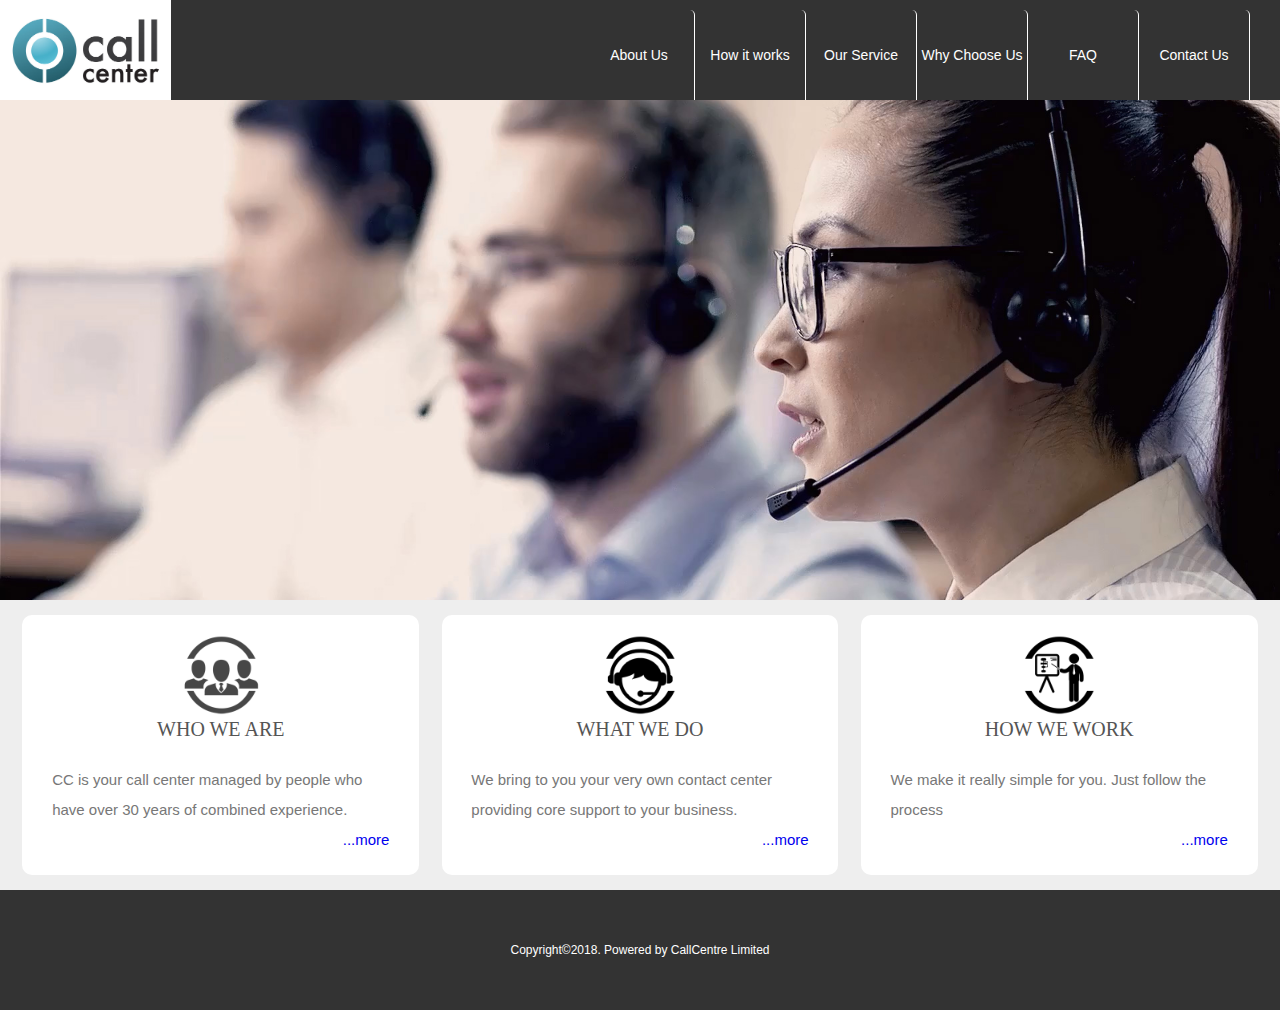
==== v0.01/index.html @ 5471ff79 "first commit" ====
<!DOCTYPE html>
<html lang="en">
<head>
    <meta charset="UTF-8">
    <meta name="viewport" content="width=device-width, initial-scale=1.0">
    <title>Call Center</title>
    <link rel="stylesheet" href="css/style.css">
</head>
<body>
    <div class="nav">
        <div class="logo"><img src="img/logo.jpg" alt=""></div>
        <div class="nav_main">
            <ul>           
                <li><a href="#">About Us</a></li>
                <li><a href="#">How it works</a></li>
                <li><a href="#">Our Service</a></li>
                <li><a href="#">Why Choose Us</a></li>
                <li><a href="#">FAQ</a></li>
                <li><a href="#">Contact Us</a></li>
            </ul>
        </div>        
    </div>
    
    
    <div class="banner"></div>
    <div class="main">
        <div class="left">
            <div class="main_title">
                <img src="img/whoweare.PNG" alt="">
                <p>WHO WE ARE</p>
            </div>
            <div class="main_content">
                <P>
                    CC is your call center managed by people who have over 30 years of combined experience.
                </P>
                <div class="main_more">    
                    <a href="#">...more</a>
                </div>
            </div>
            
        </div>
        <div class="middle">
            <div class="main_title">
                <img src="img/whatwedo.PNG" alt="">
                <p>WHAT WE DO</p>
            </div>
            <div class="main_content">
                <P>
                    We bring to you your very own contact center providing core support to your business. 
                </P>
                <div class="main_more">
                    <a href="#">...more</a>
                </div>
            </div>
            
        </div>
        <div class="right">
            <div class="main_title">
                <img src="img/howwework.PNG" alt="">
                <p>HOW WE WORK</p>
            </div>
            <div class="main_content">
                <P>
                    We make it really simple for you. Just follow the process
                </p>
                <div class="main_more">
                    <a href="#">...more</a>
                </div>
            </div>
            
        </div>
    </div>
    <footer>
        <p>Copyright©2018. Powered by CallCentre Limited</p>
    </footer>
</body>
</html>
---- v0.01/css/style.css ----
*{margin:0;padding:0;}
body{
    width:100%;
    height:100%;
    font-family:Arial, Helvetica, sans-serif; 
    font-size:12px;
    background: #fff url(../img/banner.jpg)  no-repeat fixed ;
    background-size: 100%; 
}
a {text-decoration: none;}
ul {list-style: none;}

.logo {
    float: left; 
}
.nav_main {
    float: right;
}
.nav {
    width: 100%;
    height: 100px;
    background-color:#333;
    position: fixed;
    top: 0;
}
.nav img {
    height: 100px;
}
.nav ul {
    margin-right: 30px;
}
.nav ul li {
    float: left;
    border-right: 1px solid #fff;
    border-radius: 0 5px 0 0;
    width: 110px;
    height: 90px;
    text-align: center;
    line-height: 90px;
    margin-top: 10px;
}
.nav ul li a {
    display: block;
    height: 90px;
    color:#fff;
    font-size: 14px;
}
.nav ul li a:hover {
    background-color: #fff;
    color: #333;
}
.banner {
    width: 100%;
    height: 600px;
}
.main {
    background-color: #eee;
    width: 100%;
    height: auto;
    padding: 15px 0;
    display: flex;
    justify-content: space-evenly;
    overflow:auto
}
.main .left, .middle, .right {
    background-color: #fff;
    width: 31%;
    border-radius: 10px;
}
.main_title {
    width: 100%;
    height: 150px;
    text-align: center;

}
.main_title img {
    height: 80px;
    margin-top: 20px
}
.main_title p {
    color: #555555;
    font: 20px bold;
}
.main_content {
    width: 85%;
    height: 110px;
    margin: 0 auto;
    font-size: 15px;
    color: #777;
    line-height: 200%;
}
.main_more {
    float: right;
}

footer {
    background-color: #333;
    width: 100%;
    height: 120px;
    text-align: center;
    line-height: 120px;
    color: #fff;
    

}
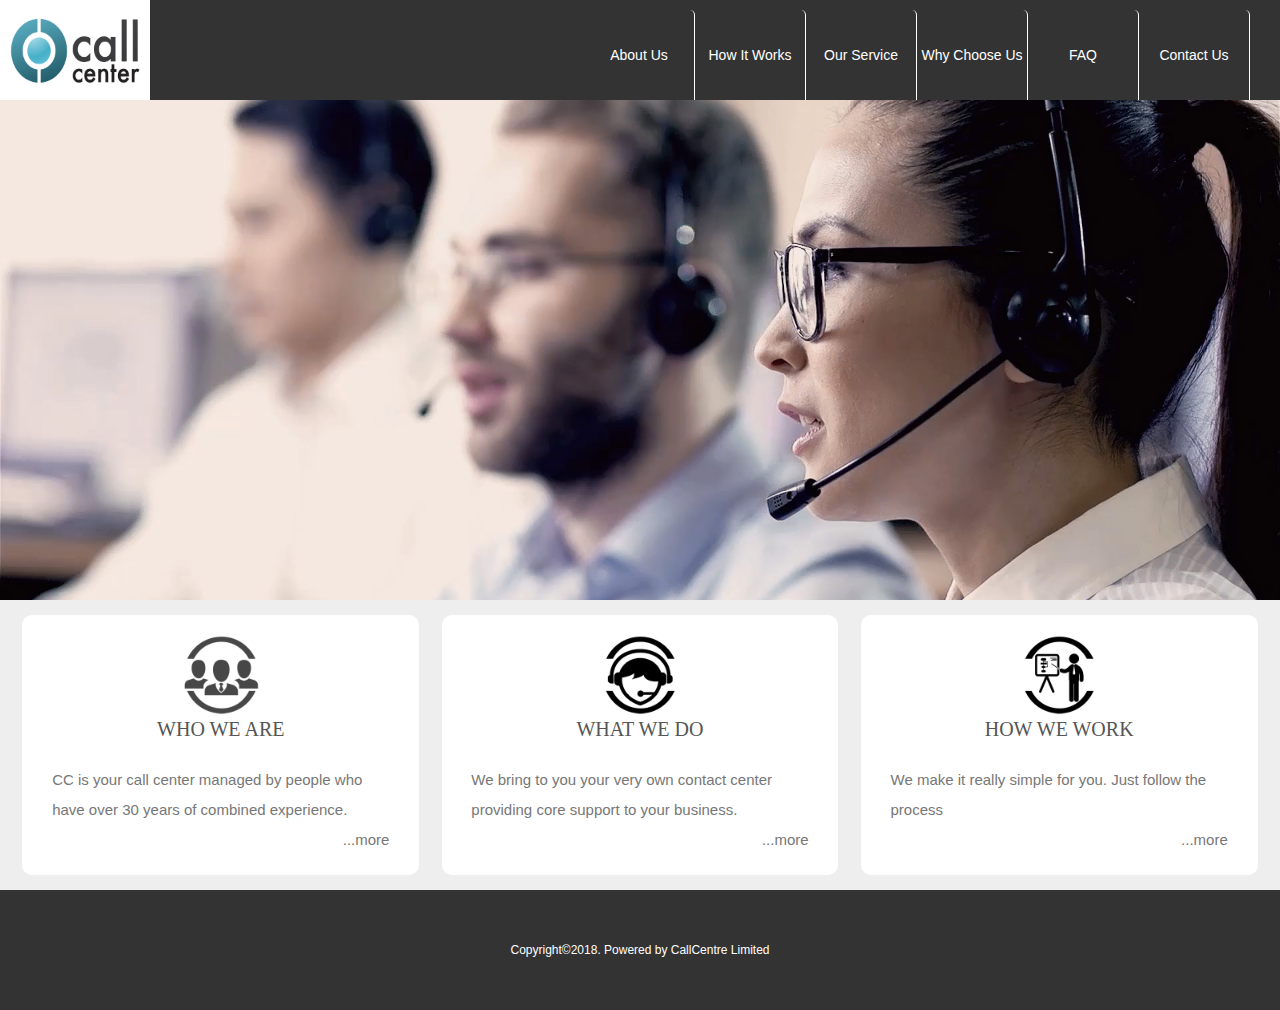
==== commit 08d728e7: "finish the pages basiclly" ====
--- a/v0.01/index.html
+++ b/v0.01/index.html
@@ -5,18 +5,24 @@
     <meta name="viewport" content="width=device-width, initial-scale=1.0">
     <title>Call Center</title>
     <link rel="stylesheet" href="css/style.css">
+    <script src="js/common.js"></script>
+    <script src="js/screen.js"></script>
 </head>
 <body>
-    <div class="nav">
-        <div class="logo"><img src="img/logo.jpg" alt=""></div>
-        <div class="nav_main">
+    <iframe id="content_page" class="content_page_off" src="/pages/" frameborder="0"></iframe>
+    <div id="close" class="close_off" onclick="closesubpage()"> </div>
+    
+    
+    <div id="nav" class="nav">
+        <div id="logo" class="logo"></div>
+        <div id="nav_main" class="nav_main">
             <ul>           
-                <li><a href="#">About Us</a></li>
-                <li><a href="#">How it works</a></li>
-                <li><a href="#">Our Service</a></li>
-                <li><a href="#">Why Choose Us</a></li>
-                <li><a href="#">FAQ</a></li>
-                <li><a href="#">Contact Us</a></li>
+                <li><a onclick="opensubpage('AboutUs.html')">About Us</a></li>
+                <li><a onclick="opensubpage('HowitWorks.html')">How It Works</a></li>
+                <li><a onclick="opensubpage('OurServices.html')">Our Service</a></li>
+                <li><a onclick="opensubpage('WhyChooseUs.html')">Why Choose Us</a></li>
+                <li><a onclick="opensubpage('FAQ.html')">FAQ</a></li>
+                <li><a onclick="opensubpage('ContactUs.html')">Contact Us</a></li>
             </ul>
         </div>        
     </div>
@@ -34,7 +40,7 @@
                     CC is your call center managed by people who have over 30 years of combined experience.
                 </P>
                 <div class="main_more">    
-                    <a href="#">...more</a>
+                    <a onclick="opensubpage('AboutUs.html')">...more</a>
                 </div>
             </div>
             
@@ -49,7 +55,7 @@
                     We bring to you your very own contact center providing core support to your business. 
                 </P>
                 <div class="main_more">
-                    <a href="#">...more</a>
+                    <a onclick="opensubpage('OurServices.html')">...more</a>
                 </div>
             </div>
             
@@ -64,7 +70,7 @@
                     We make it really simple for you. Just follow the process
                 </p>
                 <div class="main_more">
-                    <a href="#">...more</a>
+                    <a onclick="opensubpage('HowitWorks.html')">...more</a>
                 </div>
             </div>
             
--- a/v0.01/css/style.css
+++ b/v0.01/css/style.css
@@ -1,4 +1,4 @@
-*{margin:0;padding:0;}
+* {margin:0;padding:0;}
 body{
     width:100%;
     height:100%;
@@ -7,15 +7,9 @@
     background: #fff url(../img/banner.jpg)  no-repeat fixed ;
     background-size: 100%; 
 }
-a {text-decoration: none;}
+a {text-decoration: none; cursor: pointer}
 ul {list-style: none;}
 
-.logo {
-    float: left; 
-}
-.nav_main {
-    float: right;
-}
 .nav {
     width: 100%;
     height: 100px;
@@ -23,8 +17,36 @@
     position: fixed;
     top: 0;
 }
+
+.nav_off {
+    width: 100%;
+    height: 60px;
+    background-color:#333;
+    position: fixed;
+    top: 0;
+}
+
+.logo {
+    float: left;
+    width: 150px;
+    height: 100px;
+    background-image: url(../img/logo.jpg);
+    background-size: 150px 100px;
+}
+.logo_off {
+    float: left;
+    width: 100px;
+    height: 60px;
+    background-image: url(../img/logo.jpg);
+    background-size: 100px 60px;
+}
+
 .nav img {
     height: 100px;
+}
+
+.nav_main {
+    float: right;
 }
 .nav ul {
     margin-right: 30px;
@@ -49,6 +71,42 @@
     background-color: #fff;
     color: #333;
 }
+
+#content_page {
+    position: fixed;
+  }
+  .content_page_on {
+    margin: 3% 5%;
+    z-index: 101;
+    width: 90%;
+    height: 90%;
+    background-color:#fff;
+    border: 1px solid black;
+  }
+  .content_page_off {
+    width: 0%;
+    height: 0%;
+  }
+
+  #close {
+    position: fixed;
+  }
+  .close_on {
+    z-index: 104;
+    top: 5.7%;
+    right: 4.8%;
+    width: 25px;
+    height: 25px;
+    border: 1px solid #000;
+    border-radius: 3px;
+    cursor: pointer;
+    background: url(../img/close.png) no-repeat center #fff;
+  }
+  .close_off {
+    width: 0%;
+    height: 0%;
+  }
+
 .banner {
     width: 100%;
     height: 600px;
@@ -100,8 +158,7 @@
     text-align: center;
     line-height: 120px;
     color: #fff;
-    
-
 }
 
 
+
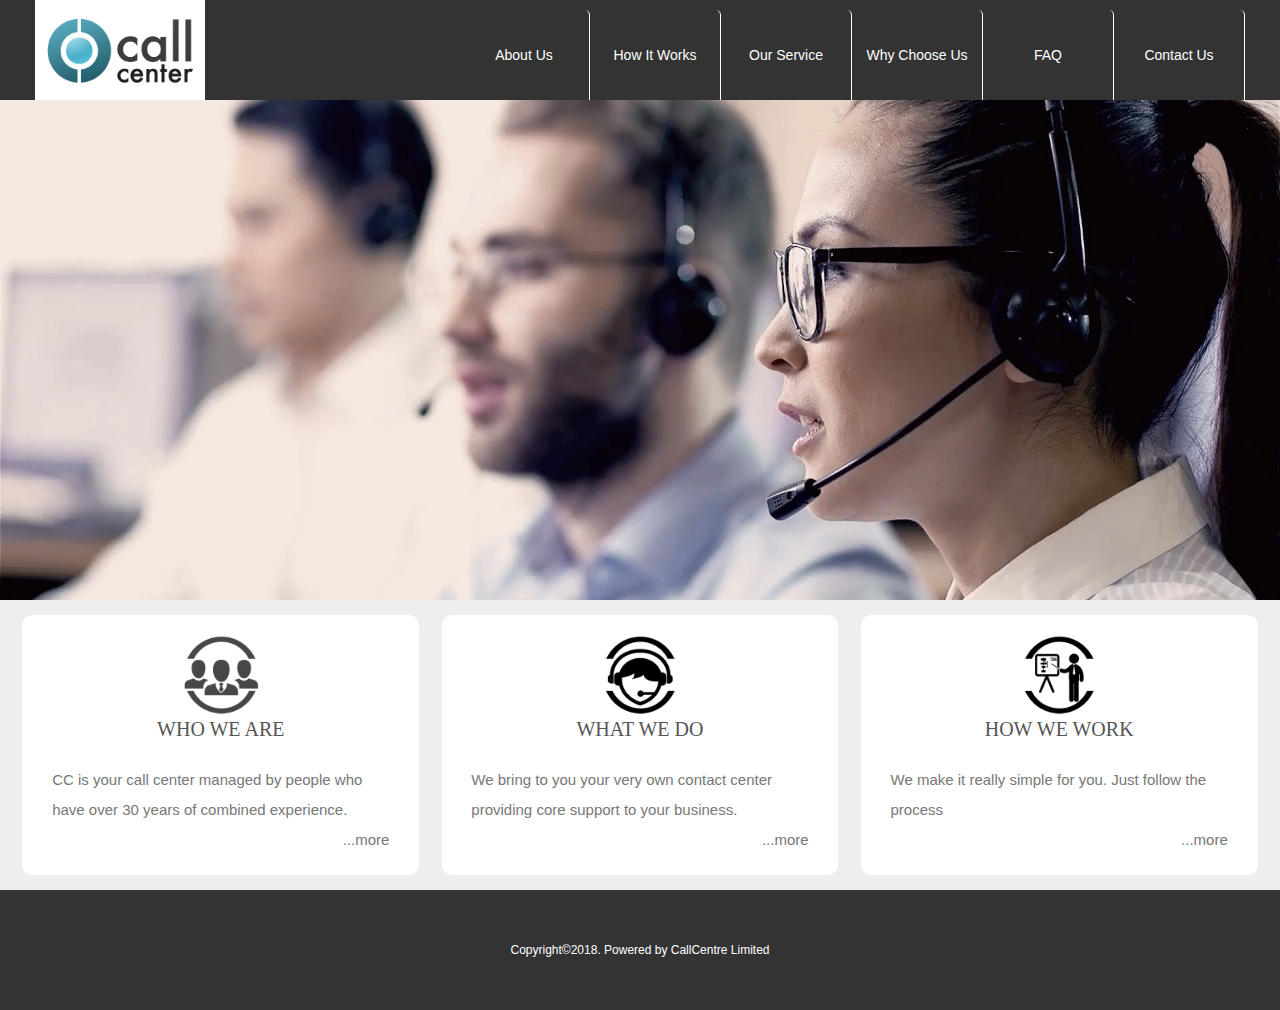
==== commit 23dd5671: "update" ====
--- a/v0.01/index.html
+++ b/v0.01/index.html
@@ -9,8 +9,11 @@
     <script src="js/screen.js"></script>
 </head>
 <body>
-    <iframe id="content_page" class="content_page_off" src="/pages/" frameborder="0"></iframe>
-    <div id="close" class="close_off" onclick="closesubpage()"> </div>
+    <div id="div_iframe" class="div_iframe_off" >
+        <iframe id="content_page" class="content_page_off" src="/pages/" frameborder="0"></iframe>
+        <div id="close" class="close_off" onclick="closesubpage()"> </div>
+    </div>
+    
     
     
     <div id="nav" class="nav">
--- a/v0.01/css/style.css
+++ b/v0.01/css/style.css
@@ -12,31 +12,38 @@
 
 .nav {
     width: 100%;
+    min-width: 1200px;
     height: 100px;
     background-color:#333;
     position: fixed;
     top: 0;
+    margin: 0 auto;
+    overflow: auto;
 }
 
 .nav_off {
     width: 100%;
+    min-width: 1200px;
     height: 60px;
     background-color:#333;
     position: fixed;
     top: 0;
+    overflow: auto;
 }
 
 .logo {
     float: left;
-    width: 150px;
+    width: 170px;
     height: 100px;
+    margin-left: 35px;
     background-image: url(../img/logo.jpg);
-    background-size: 150px 100px;
+    background-size: 170px 100px;
 }
 .logo_off {
     float: left;
     width: 100px;
     height: 60px;
+    margin-left: 35px;
     background-image: url(../img/logo.jpg);
     background-size: 100px 60px;
 }
@@ -48,53 +55,79 @@
 .nav_main {
     float: right;
 }
-.nav ul {
-    margin-right: 30px;
+
+.nav_main ul {
+    margin-right: 35px;
 }
-.nav ul li {
+.nav_main ul li {
     float: left;
     border-right: 1px solid #fff;
     border-radius: 0 5px 0 0;
-    width: 110px;
+    width: 130px;
     height: 90px;
     text-align: center;
     line-height: 90px;
     margin-top: 10px;
-}
-.nav ul li a {
-    display: block;
-    height: 90px;
     color:#fff;
     font-size: 14px;
 }
-.nav ul li a:hover {
+
+.nav_main ul li a:hover {
     background-color: #fff;
     color: #333;
 }
 
-#content_page {
+.nav_main_off {
+    float: right;
+}
+
+.nav_main_off ul {
+    margin-right: 35px;
+}
+.nav_main_off ul li {
+    float: left;
+    border-right: 1px solid #fff;
+    border-radius: 0 5px 0 0;
+    width: 130px;
+    height: 50px;
+    text-align: center;
+    line-height: 50px;
+    margin-top: 10px;
+    color:#fff;
+    font-size: 14px;
+}
+
+.nav_main_off ul li a:hover {
+    background-color: #fff;
+    color: #333;
+}
+#div_iframe {
     position: fixed;
-  }
-  .content_page_on {
+}
+.div_iframe_on {
     margin: 3% 5%;
     z-index: 101;
     width: 90%;
     height: 90%;
     background-color:#fff;
     border: 1px solid black;
-  }
-  .content_page_off {
+}
+.div_iframe_off {
     width: 0%;
     height: 0%;
-  }
+}
+#content_page {
+    width: 100%;
+    height: 100%;
+}
 
   #close {
-    position: fixed;
+    position: absolute;
   }
   .close_on {
     z-index: 104;
-    top: 5.7%;
-    right: 4.8%;
+    top: 0;
+    right: 0;
     width: 25px;
     height: 25px;
     border: 1px solid #000;
